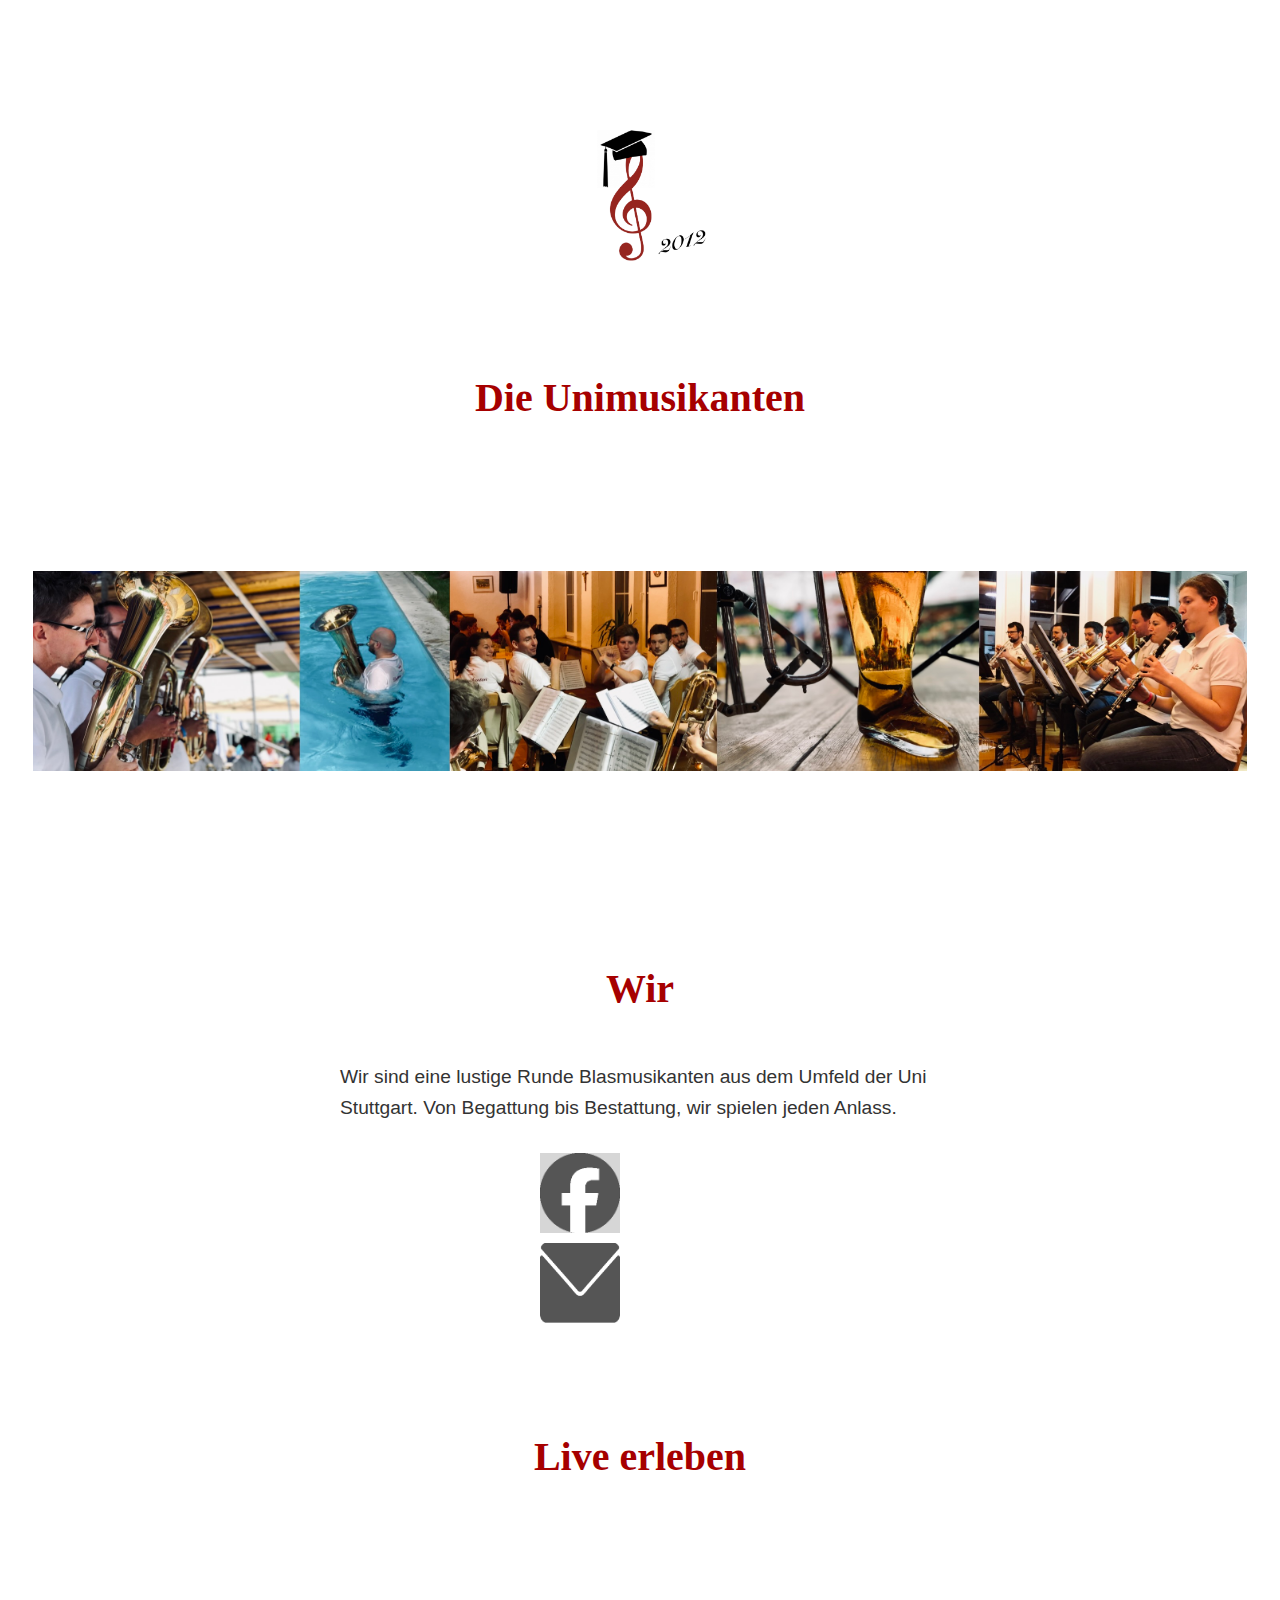
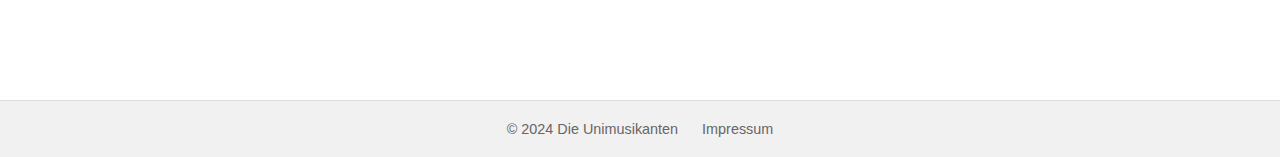
==== index.html @ 7576063a "Update index.html" ====
<!DOCTYPE html>
<html lang="de">
<head>
    <meta charset="UTF-8">
    <meta name="viewport" content="width=device-width, initial-scale=1.0">
    <meta name="description" content="Homepage der die Unimusikanten, einer Blasmusikkapelle aus Stuttgart">
    <title>Die Unimusikanten</title>
    <link rel="stylesheet" href="style.css">
</head>
<body>
    <header>
        <img src="Logo_mini.png" alt="Band Logo" class="logo">
        <h1>Die Unimusikanten</h1>
        <img src="Banner.jpeg" alt="Band Banner" class="headbanner">
    </header>
    
    <main>
        <h1>Wir</h1>

        <p>
            Wir sind eine lustige Runde Blasmusikanten aus dem Umfeld der Uni Stuttgart. Von Begattung bis Bestattung, wir spielen jeden Anlass.
        </p>

        <p>
            <a href="https://www.facebook.com/unimusikanten" class="social-button facebook" target="_blank">
                <img src="fb_sw.png" alt="Facebook" class="social-icon">
                <img src="fb_farbe.png" alt="Facebook Hover" class="social-icon-hover">
            </a>
            <a href="mailto:info@unimusikanten.de" class="social-button email">
                <img src="mail_sw.png" alt="E-Mail" class="social-icon">
                <img src="mail_farbe.png" alt="E-Mail Hover" class="social-icon-hover">
            </a>
        </p>
        
        <h1>Live erleben</h1>
        <iframe id="km-list-frame" style="display:block;box-sizing:border-box;width:100%;max-width:640px;margin:0 auto;border:solid 0px #bbb;" src="https://rest.konzertmeister.app/api/v3/org/OALS_804d3911-ba6c-4a60-8ae6-82da640acffd/upcomingappointments?types=2&showDescription=false&limit=5&display=light&lang=de&hash=b5b4861f9e0402f6a212629d3b65c9c53f426b2d248d7442589706a99f133d26"></iframe><script>window.addEventListener('message', function(event) { var frame = document.getElementById('km-list-frame'); if (event && event.data && event.data['kmAppointmentListHeight'] && typeof event.data['kmAppointmentListHeight'] === 'number' && frame) { var borderWidth = isNaN(frame.style.borderWidth.replace('px', '')) ? 0 : parseInt(frame.style.borderWidth.replace('px', ''), 10);document.getElementById('km-list-frame').style.height = event.data['kmAppointmentListHeight'] + 2 * borderWidth + 'px';}});</script>
    </main>   
    
    <footer>
        <p>&copy; 2024 Die Unimusikanten</p>
        <p><a href="impressum.html">Impressum</a></p> <!-- Link zum Impressum -->
    </footer>
    
</body>
</html>
---- style.css ----
body {
    font-family: Arial, sans-serif;
    margin: 0;
    padding: 0;
    background-color: #FFFFFF; /* Hintergrund weiß */
    color: #333;
    text-align: center;
}

header {
    background-color: #FFFFFF;
    padding: 20px 0;
}

h1 {
    font-size: 2.5em;
    margin-top: 100px;
    margin-bottom: 50px; /* Korrigiertes Semikolon */
    color: rgb(166, 0, 0); /* RGB-Farbe für die Überschrift */
    font-family: 'Snell Roundhand', cursive; 
}

footer {
    background-color: #f1f1f1; /* Dezentes, helles Grau */
    padding: 20px;
    text-align: center;
    font-size: 0.9em; /* Kleinere Schriftgröße */
    color: #666; /* Dezente Schriftfarbe */
    border-top: 1px solid #ddd; /* Leichter oberer Rand für Trennung */
}

footer p {
    display: inline; /* Zeigt die Absätze in einer Zeile */
    margin: 0;
}

footer p + p {
    margin-left: 20px; /* Abstand zwischen den p-Elementen */
}

a {
    color: #666; /* Gleiche Farbe wie der Text, für ein dezentes Erscheinungsbild */
    text-decoration: none; /* Kein Unterstreichen der Links */
}

a:hover {
    color: #333; /* Dunklere Farbe bei Hover */
}

.logo {
    margin-top: 100px;
    margin-bottom: 0;
    max-width: 150px;
    height: auto;
}

.headbanner {
    max-width: 95%;
    max-height: 200px;
    height: auto;
    margin-top: 100px;
    margin-bottom: 50px;
    object-fit: cover;
}

main {
    padding: 20px;
}

main p {
    font-size: 1.2em;
    line-height: 1.6;
    margin: 30px auto 0 auto;
    max-width: 600px;
    text-align: left;
}

.social-button {
    display: inline-block;
    position: relative;
    width: 80px; /* Breite des Buttons */
    height: 80px; /* Höhe des Buttons */
    margin: 0 200px; /* Abstand zwischen den Buttons */
    text-decoration: none; /* Kein Unterstreichen der Links */
}

.social-icon {
    width: 100%;
    height: 100%;
    display: block;
    transition: opacity 0.3s ease; /* Übergangseffekt für das Bild */
}

.social-icon-hover {
    position: absolute;
    top: 0;
    left: 0;
    width: 100%;
    height: 100%;
    display: none; /* Anfangs nicht sichtbar */
}

.social-button:hover .social-icon {
    opacity: 0; /* Bild ausblenden beim Hover */
}

.social-button:hover .social-icon-hover {
    display: block; /* Hover-Bild anzeigen */
}
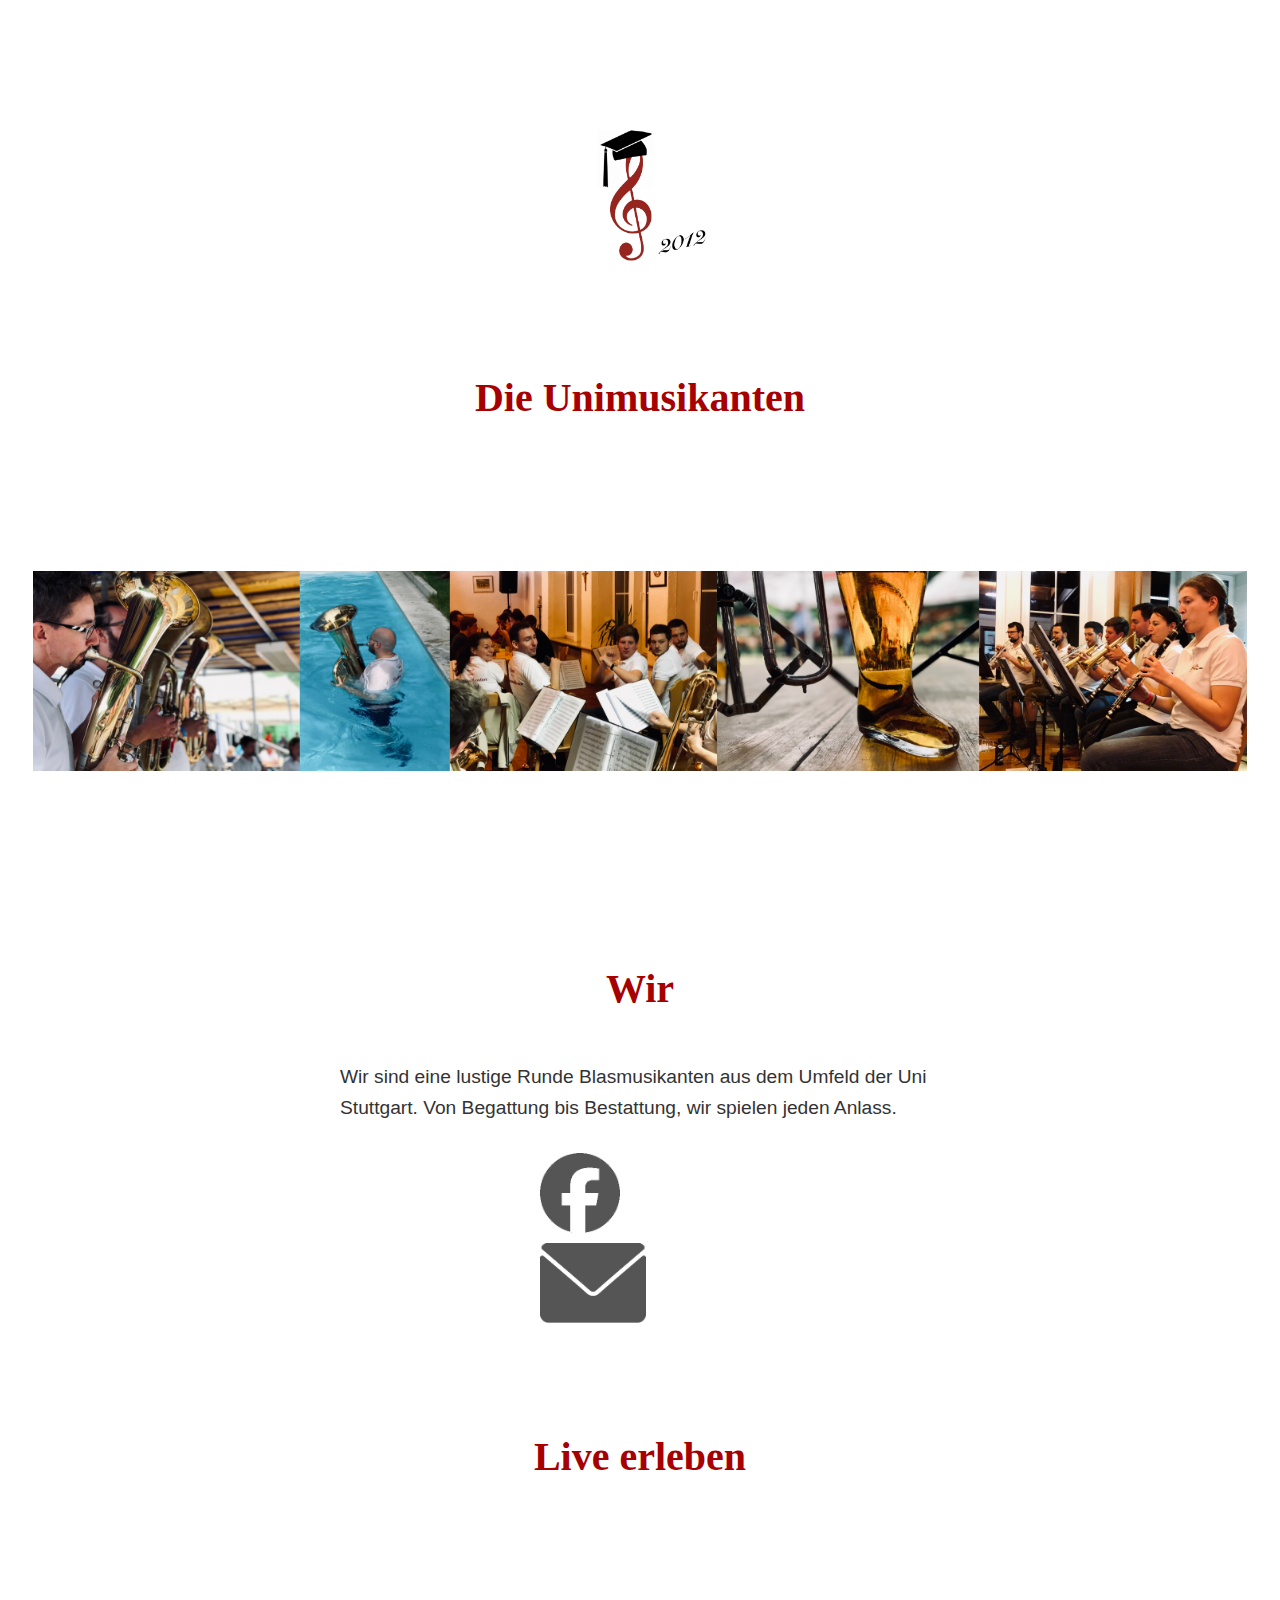
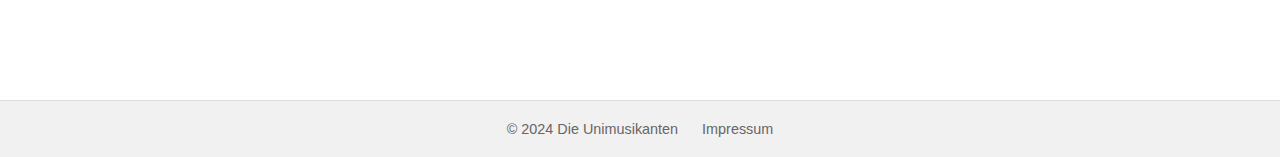
==== commit f4598486: "Update index.html" ====
--- a/index.html
+++ b/index.html
@@ -26,7 +26,7 @@
                 <img src="fb_sw.png" alt="Facebook" class="social-icon">
                 <img src="fb_farbe.png" alt="Facebook Hover" class="social-icon-hover">
             </a>
-            <a href="mailto:info@unimusikanten.de" class="social-button email">
+            <a href="mailto:info@unimusikanten.de" class="social-button email" target="_blank">
                 <img src="mail_sw.png" alt="E-Mail" class="social-icon">
                 <img src="mail_farbe.png" alt="E-Mail Hover" class="social-icon-hover">
             </a>
--- a/style.css
+++ b/style.css
@@ -78,7 +78,7 @@
 .social-button {
     display: inline-block;
     position: relative;
-    width: 80px; /* Breite des Buttons */
+    width: auto; /* Breite des Buttons */
     height: 80px; /* Höhe des Buttons */
     margin: 0 200px; /* Abstand zwischen den Buttons */
     text-decoration: none; /* Kein Unterstreichen der Links */
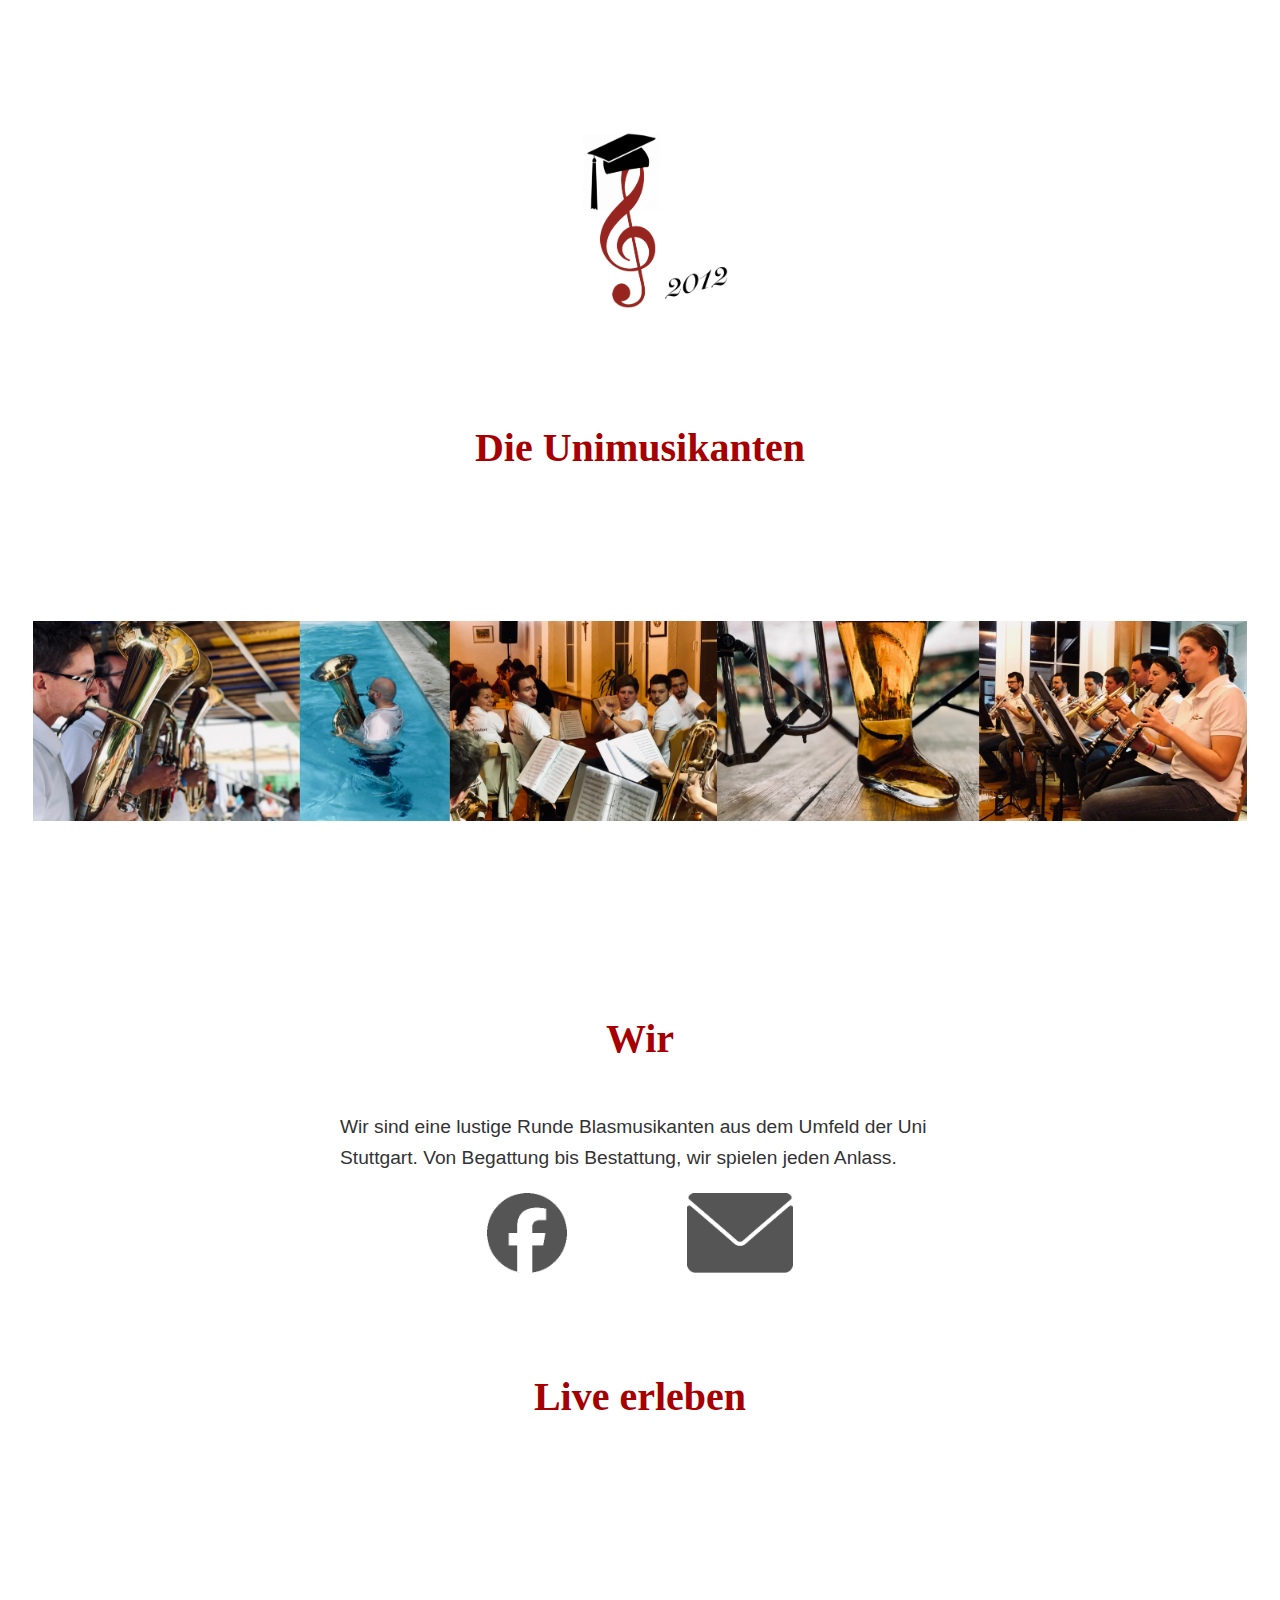
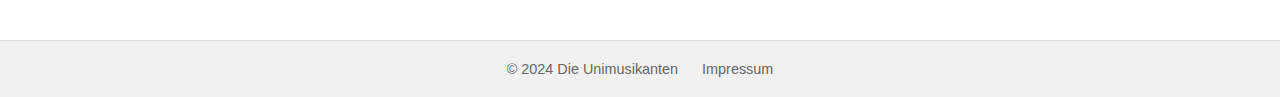
==== commit a610c2e8: "Update index.html" ====
--- a/index.html
+++ b/index.html
@@ -21,7 +21,7 @@
             Wir sind eine lustige Runde Blasmusikanten aus dem Umfeld der Uni Stuttgart. Von Begattung bis Bestattung, wir spielen jeden Anlass.
         </p>
 
-        <p>
+        <p class="social-container">
             <a href="https://www.facebook.com/unimusikanten" class="social-button facebook" target="_blank">
                 <img src="fb_sw.png" alt="Facebook" class="social-icon">
                 <img src="fb_farbe.png" alt="Facebook Hover" class="social-icon-hover">
--- a/style.css
+++ b/style.css
@@ -50,7 +50,7 @@
 .logo {
     margin-top: 100px;
     margin-bottom: 0;
-    max-width: 150px;
+    max-width: 200px;
     height: auto;
 }
 
@@ -75,12 +75,18 @@
     text-align: left;
 }
 
+.social-container {
+    display: flex; /* Setzt die Social Buttons in eine Reihe */
+    justify-content: center; /* Zentriert die Buttons horizontal */
+    gap: 20px; /* Abstand zwischen den Buttons */
+    margin-top: 20px; /* Abstand nach oben */
+}
 .social-button {
     display: inline-block;
     position: relative;
     width: auto; /* Breite des Buttons */
     height: 80px; /* Höhe des Buttons */
-    margin: 0 200px; /* Abstand zwischen den Buttons */
+    margin: 0 50px; /* Abstand zwischen den Buttons */
     text-decoration: none; /* Kein Unterstreichen der Links */
 }
 
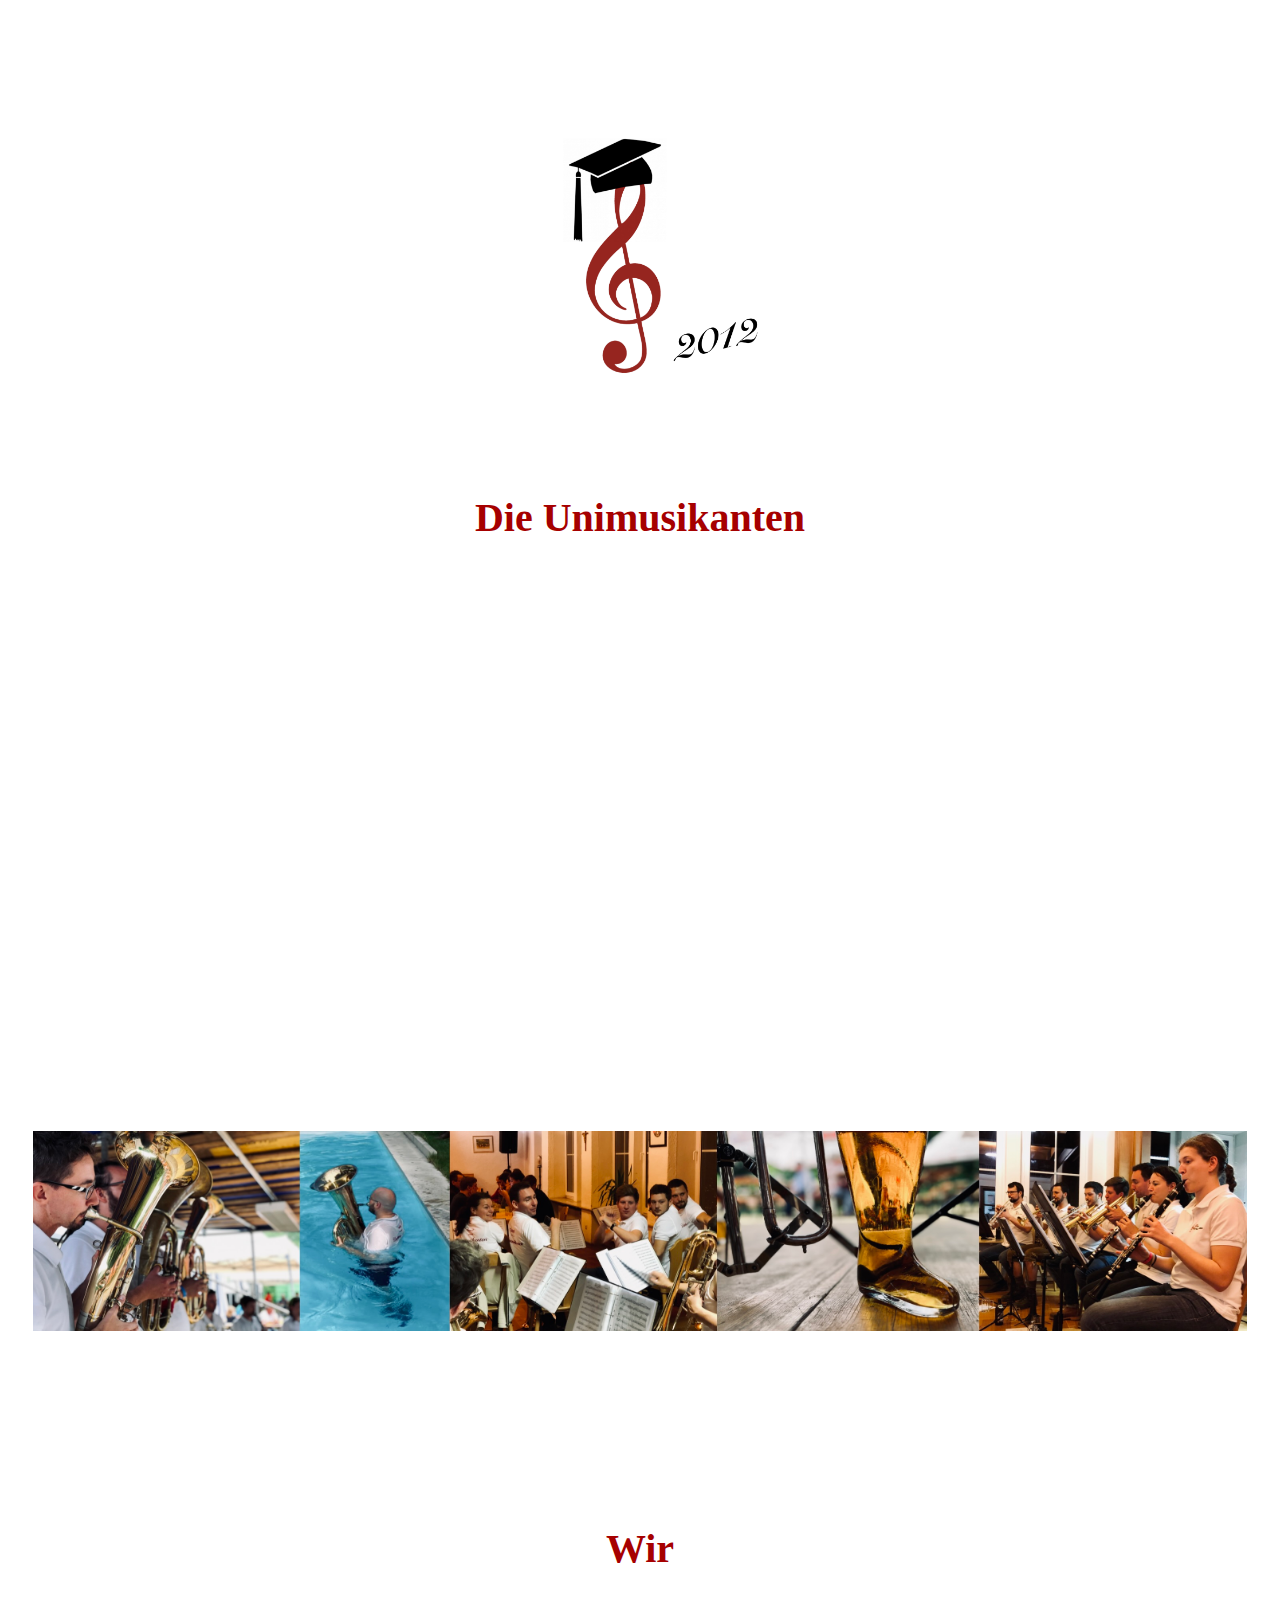
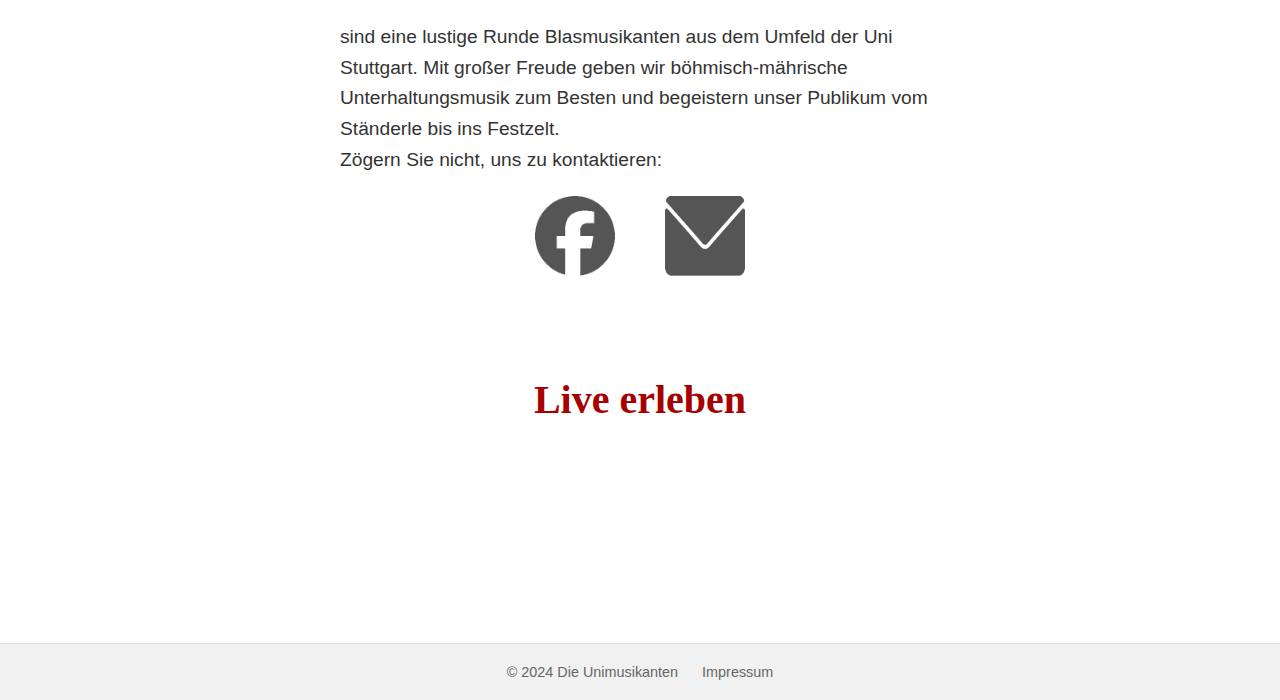
==== commit 8fc760c5: "Update index.html" ====
--- a/index.html
+++ b/index.html
@@ -18,7 +18,7 @@
         <h1>Wir</h1>
 
         <p>
-            Wir sind eine lustige Runde Blasmusikanten aus dem Umfeld der Uni Stuttgart. Von Begattung bis Bestattung, wir spielen jeden Anlass.
+            sind eine lustige Runde Blasmusikanten aus dem Umfeld der Uni Stuttgart. Mit großer Freude geben wir böhmisch-mährische Unterhaltungsmusik zum Besten und begeistern unser Publikum vom Ständerle bis ins Festzelt.<br>Zögern Sie nicht, uns zu kontaktieren:
         </p>
 
         <p class="social-container">
--- a/style.css
+++ b/style.css
@@ -15,7 +15,7 @@
 h1 {
     font-size: 2.5em;
     margin-top: 100px;
-    margin-bottom: 50px; /* Korrigiertes Semikolon */
+    margin-bottom: 50px;
     color: rgb(166, 0, 0); /* RGB-Farbe für die Überschrift */
     font-family: 'Snell Roundhand', cursive; 
 }
@@ -50,15 +50,15 @@
 .logo {
     margin-top: 100px;
     margin-bottom: 0;
-    max-width: 200px;
-    height: auto;
+    /*max-width: 200px;*/
+    height: 30vh;
 }
 
 .headbanner {
     max-width: 95%;
     max-height: 200px;
     height: auto;
-    margin-top: 100px;
+    margin-top: 60vh;
     margin-bottom: 50px;
     object-fit: cover;
 }
@@ -78,22 +78,26 @@
 .social-container {
     display: flex; /* Setzt die Social Buttons in eine Reihe */
     justify-content: center; /* Zentriert die Buttons horizontal */
-    gap: 20px; /* Abstand zwischen den Buttons */
+    gap: 50px; /* Abstand zwischen den Buttons */
     margin-top: 20px; /* Abstand nach oben */
 }
 .social-button {
-    display: inline-block;
+    /*display: inline-block;*/
     position: relative;
     width: auto; /* Breite des Buttons */
+    /*max-width: 120px;*/
     height: 80px; /* Höhe des Buttons */
-    margin: 0 50px; /* Abstand zwischen den Buttons */
+    margin: 0; /* Abstand zwischen den Buttons */
     text-decoration: none; /* Kein Unterstreichen der Links */
+    flex-shrink: 0; /* Verhindert, dass die Buttons schrumpfen */
+    flex-basis: auto; /* Basisgröße der Buttons */
+    max-width: 80px; /* Maximalbreite für die Buttons */
 }
 
 .social-icon {
     width: 100%;
     height: 100%;
-    display: block;
+    /*display: block;*/
     transition: opacity 0.3s ease; /* Übergangseffekt für das Bild */
 }
 
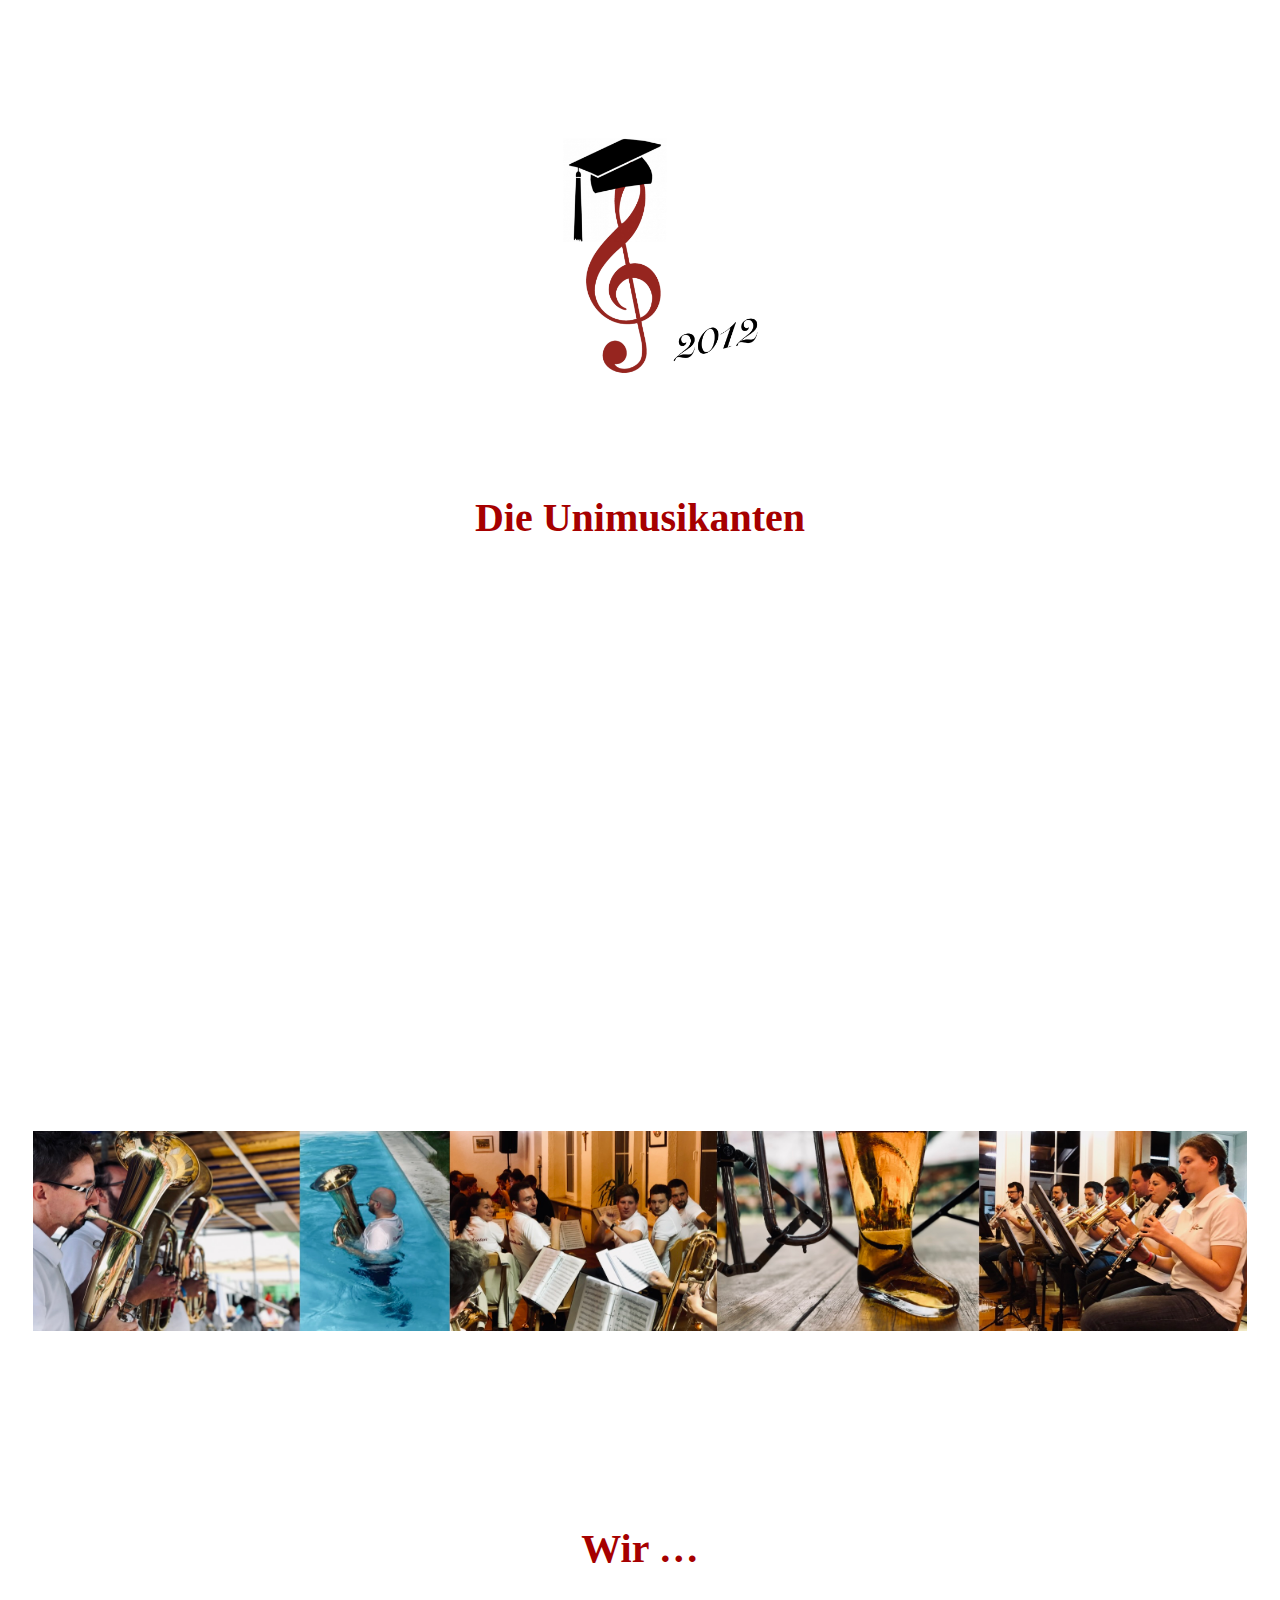
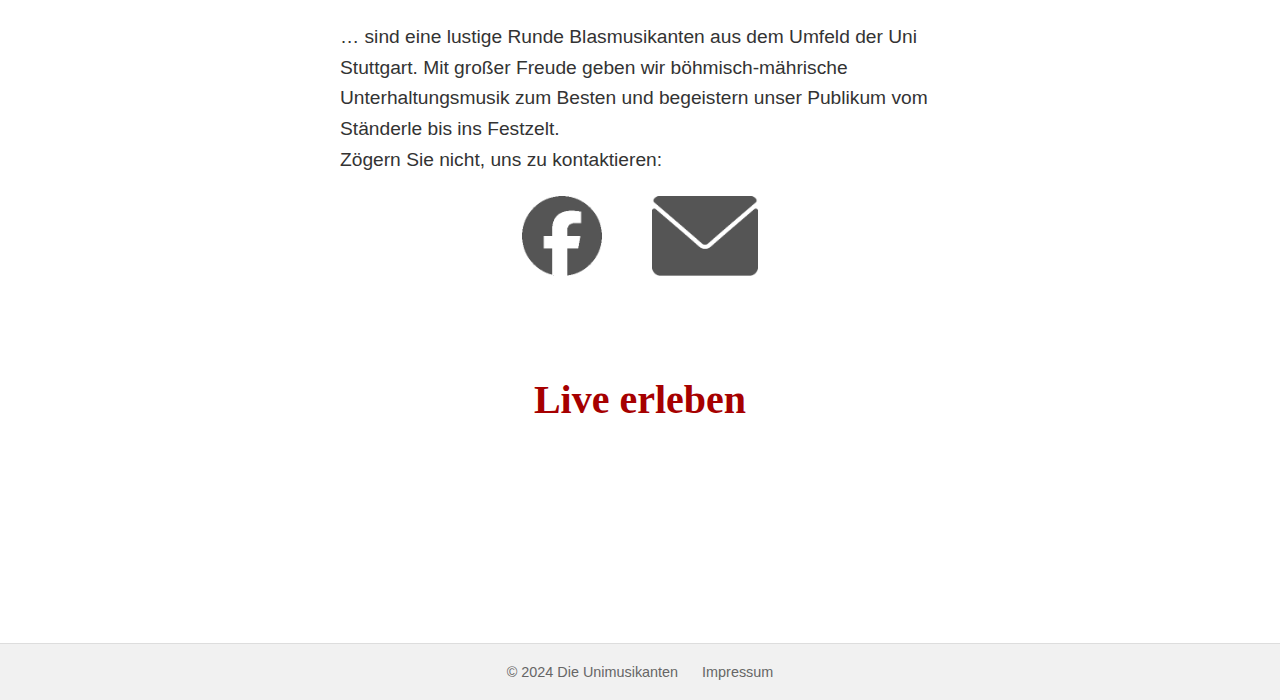
==== commit 0b6f541c: "Update index.html" ====
--- a/index.html
+++ b/index.html
@@ -15,10 +15,10 @@
     </header>
     
     <main>
-        <h1>Wir</h1>
+        <h1>Wir &hellip;</h1>
 
         <p>
-            sind eine lustige Runde Blasmusikanten aus dem Umfeld der Uni Stuttgart. Mit großer Freude geben wir böhmisch-mährische Unterhaltungsmusik zum Besten und begeistern unser Publikum vom Ständerle bis ins Festzelt.<br>Zögern Sie nicht, uns zu kontaktieren:
+            &hellip; sind eine lustige Runde Blasmusikanten aus dem Umfeld der Uni Stuttgart. Mit großer Freude geben wir böhmisch-mährische Unterhaltungsmusik zum Besten und begeistern unser Publikum vom Ständerle bis ins Festzelt.<br>Zögern Sie nicht, uns zu kontaktieren:
         </p>
 
         <p class="social-container">
--- a/style.css
+++ b/style.css
@@ -91,7 +91,6 @@
     text-decoration: none; /* Kein Unterstreichen der Links */
     flex-shrink: 0; /* Verhindert, dass die Buttons schrumpfen */
     flex-basis: auto; /* Basisgröße der Buttons */
-    max-width: 80px; /* Maximalbreite für die Buttons */
 }
 
 .social-icon {
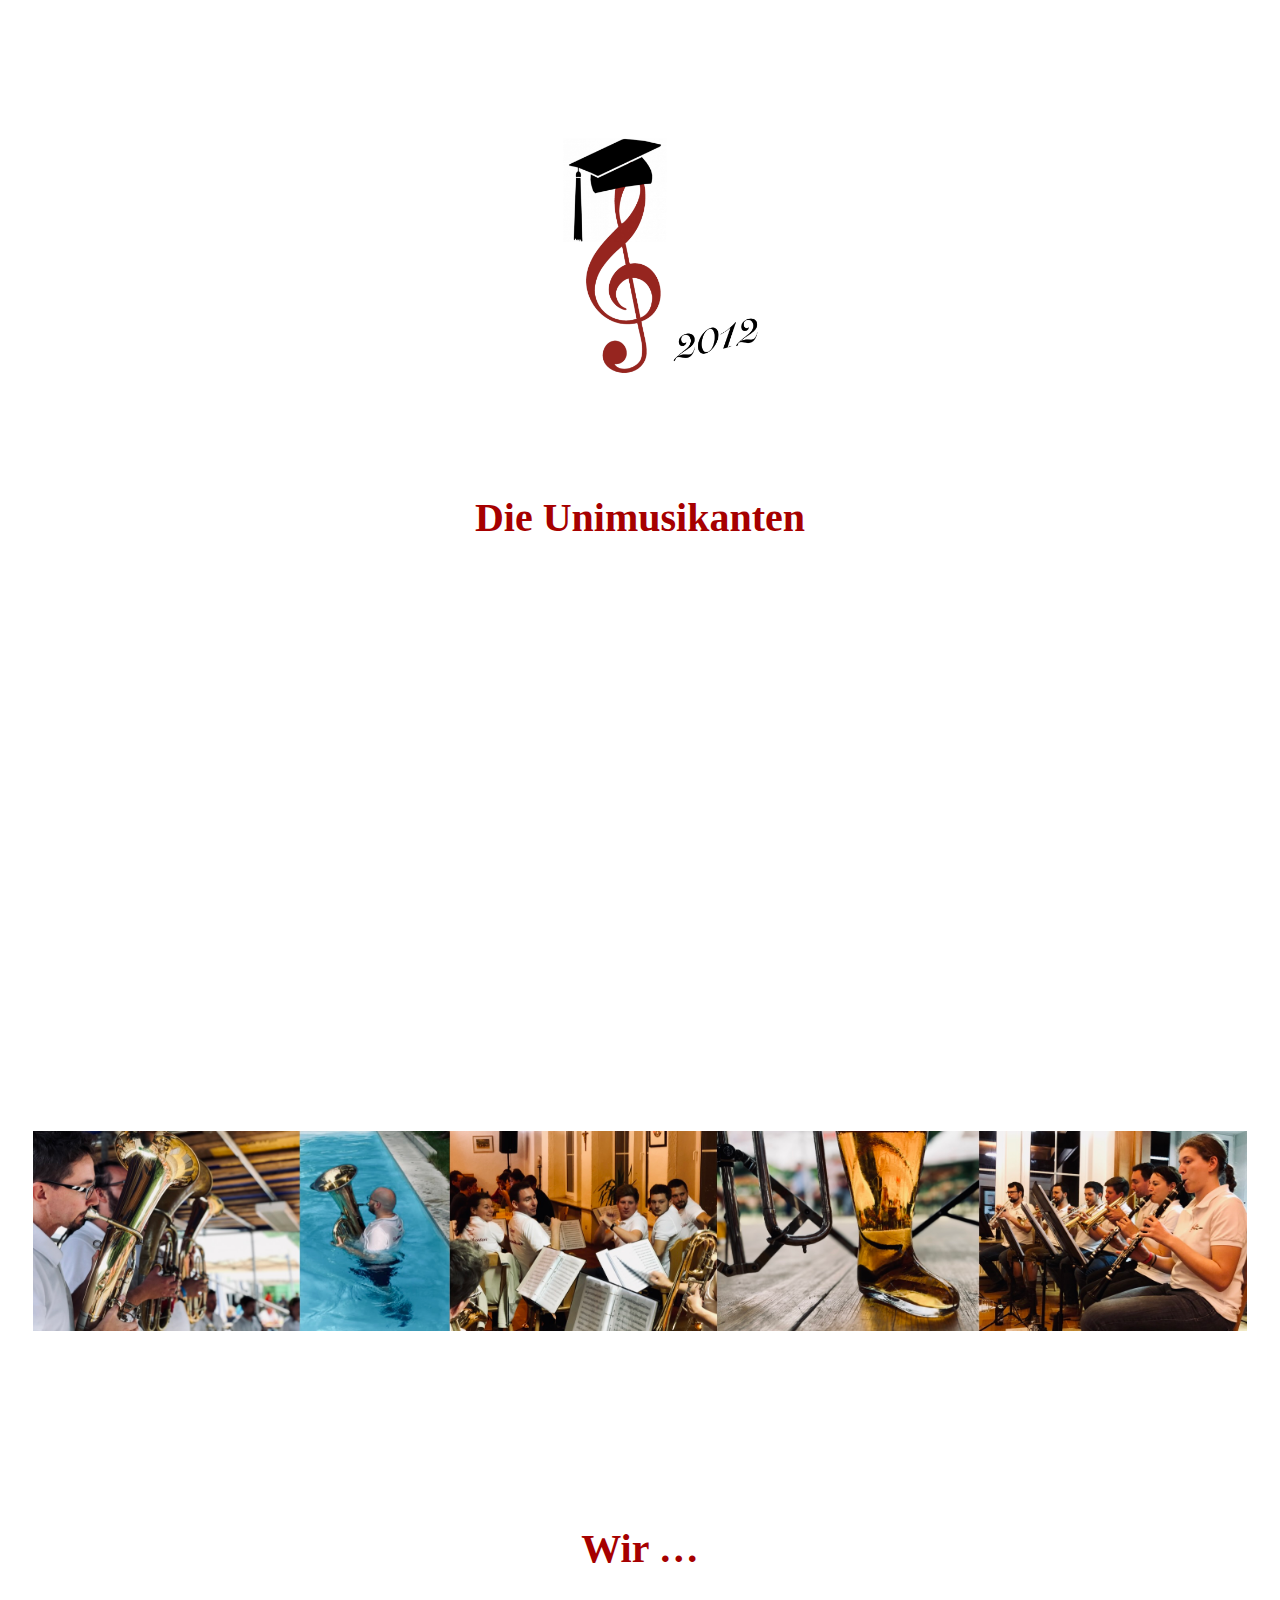
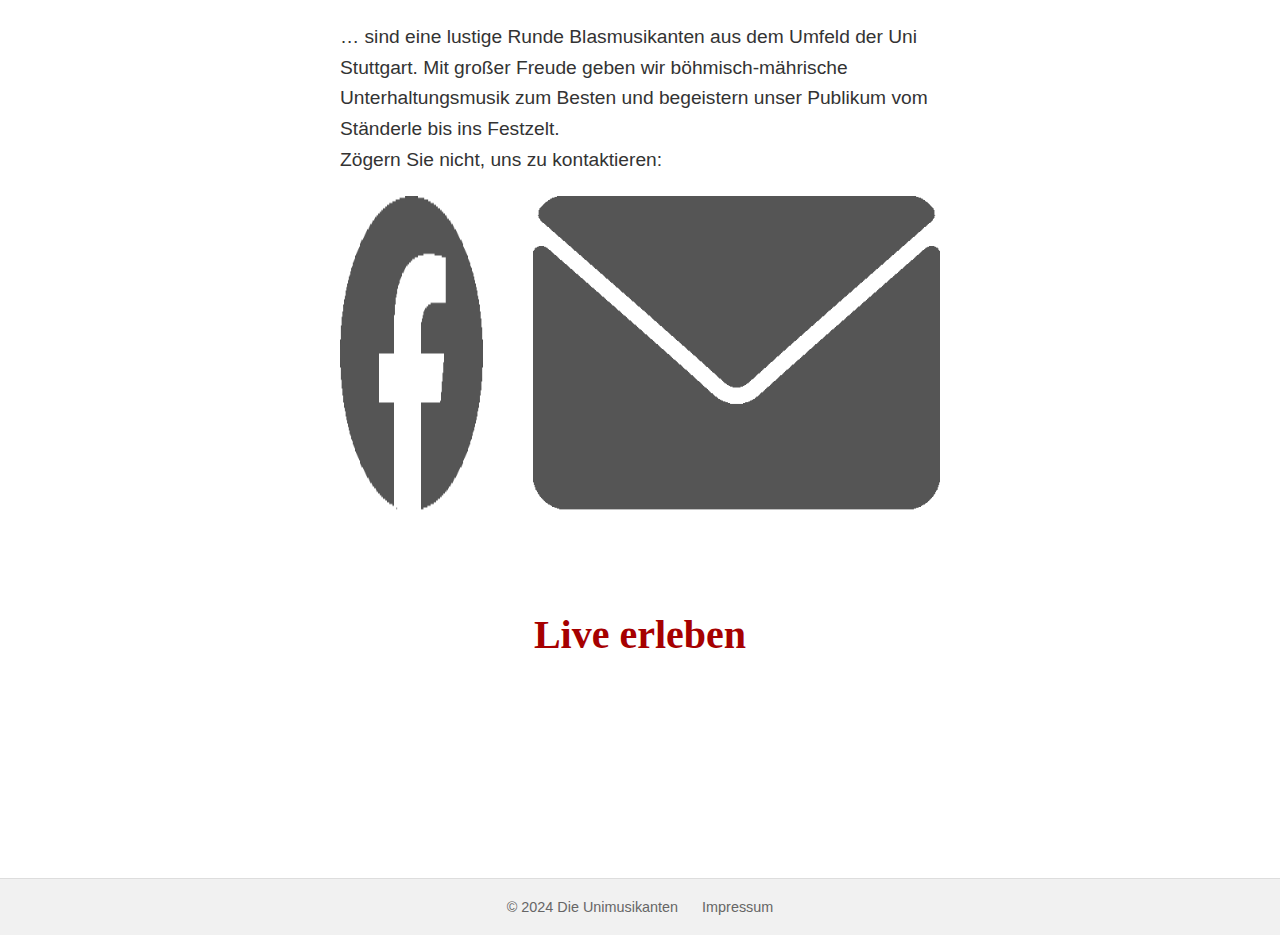
==== commit 7b1245fc: "Update index.html" ====
--- a/index.html
+++ b/index.html
@@ -26,7 +26,7 @@
                 <img src="fb_sw.png" alt="Facebook" class="social-icon">
                 <img src="fb_farbe.png" alt="Facebook Hover" class="social-icon-hover">
             </a>
-            <a href="mailto:info@unimusikanten.de" class="social-button email" target="_blank">
+            <a href="mailto:info@unimusikanten.de" class="social-button mail" target="_blank">
                 <img src="mail_sw.png" alt="E-Mail" class="social-icon">
                 <img src="mail_farbe.png" alt="E-Mail Hover" class="social-icon-hover">
             </a>
--- a/style.css
+++ b/style.css
@@ -50,7 +50,6 @@
 .logo {
     margin-top: 100px;
     margin-bottom: 0;
-    /*max-width: 200px;*/
     height: 30vh;
 }
 
@@ -81,22 +80,28 @@
     gap: 50px; /* Abstand zwischen den Buttons */
     margin-top: 20px; /* Abstand nach oben */
 }
-.social-button {
-    /*display: inline-block;*/
+.social-button facebook {
+    display: flex;
     position: relative;
-    width: auto; /* Breite des Buttons */
-    /*max-width: 120px;*/
+    width: 80px; /* Breite des Buttons */
     height: 80px; /* Höhe des Buttons */
     margin: 0; /* Abstand zwischen den Buttons */
     text-decoration: none; /* Kein Unterstreichen der Links */
-    flex-shrink: 0; /* Verhindert, dass die Buttons schrumpfen */
-    flex-basis: auto; /* Basisgröße der Buttons */
+}
+
+.social-button mail {
+    display: flex;
+    position: relative;
+    width: 110px; /* Breite des Buttons */
+    height: 80px; /* Höhe des Buttons */
+    margin: 0; /* Abstand zwischen den Buttons */
+    text-decoration: none; /* Kein Unterstreichen der Links */
 }
 
 .social-icon {
     width: 100%;
     height: 100%;
-    /*display: block;*/
+    display: flex
     transition: opacity 0.3s ease; /* Übergangseffekt für das Bild */
 }
 
